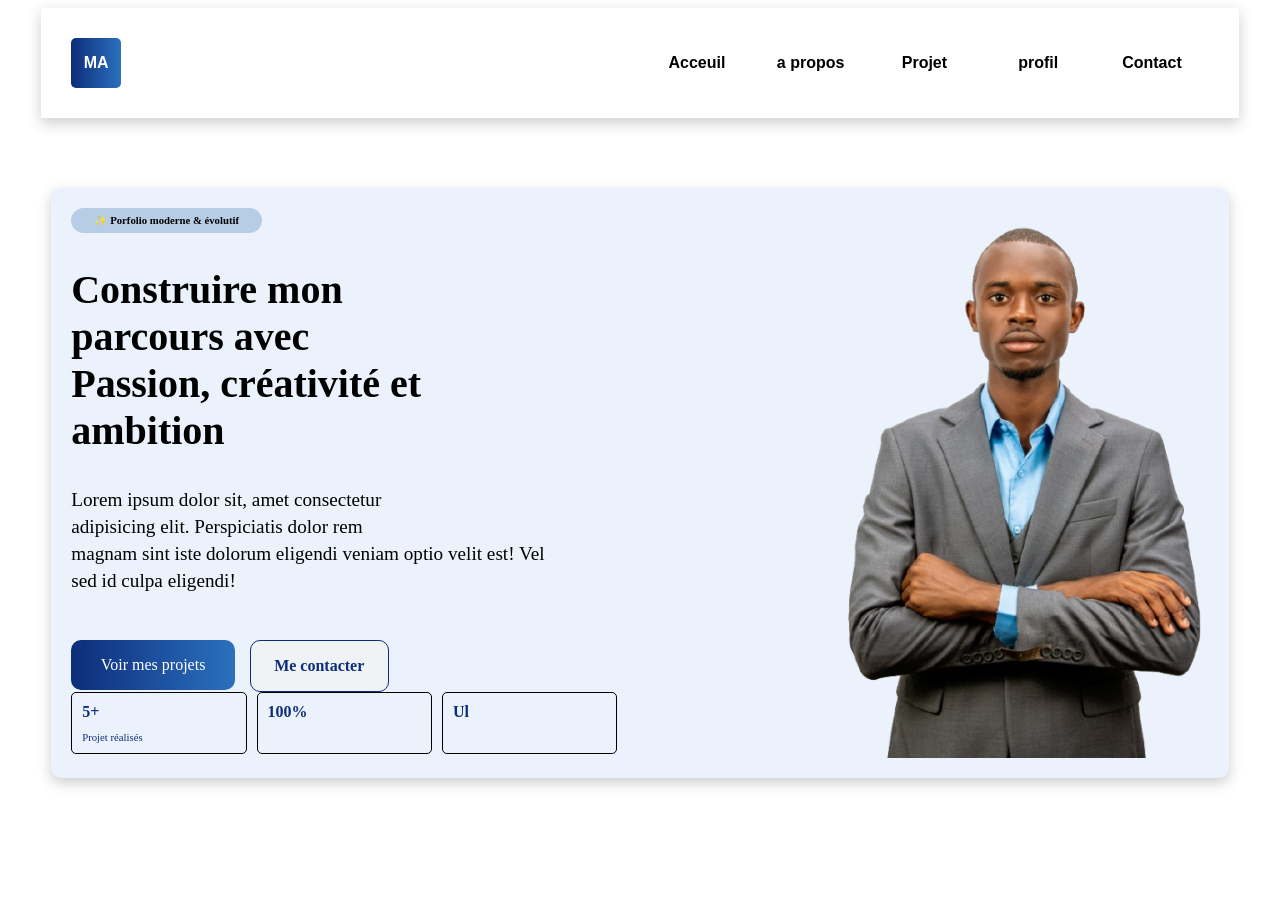
==== corrigerexo2.html @ 1af6edf1 "changement de nom de fichier à index" ====
<!doctype html>
<html lang="en">
  <head>
    <meta charset="UTF-8" />
    <meta name="viewport" content="width=device-width, initial-scale=1.0" />
    <title>Document</title>
    <link rel="stylesheet" href="/corrigerexo2.css" />
  </head>
  <body>
    <div class="header">
      <div class="LOGO">MA</div>
      <div class="menu">
        <div class="a">Acceuil</div>
        <div class="a">a propos</div>
        <div class="a">Projet</div>
        <div class="a">profil</div>
        <div class="a">Contact</div>
      </div>
    </div>
    <div class="content">
      <div class="content_deux">
        <h6 class="textun">✨ Porfolio moderne & évolutif</h6>
        <h2 class="title">Construire mon <br> parcours avec <br> Passion, créativité et <br> ambition</h2>
        <h6 class="titletrois">Lorem ipsum dolor sit, amet consectetur <br> adipisicing elit. Perspiciatis dolor rem <br> magnam sint iste dolorum eligendi veniam optio velit est! Vel <br> sed id culpa eligendi!</h6>
        <div class="button">
            <div class="buttondeun">Voir mes projets</div>
            <div class="deux">Me contacter</div>
        </div>
        <div class="tri">
            <div class="trio">
             <div class="divun">5+</div>
             <h6 class="realisation">Projet réalisés</h6>
            </div>
            <div class="trio">100%</div>
            <div class="trio">Ul</div>
        </div>
      </div>
      <img src="/images/ma_photo.png" alt="">
    </div>
  </body>
</html>
---- corrigerexo2.css ----
.LOGO{
    width: 50px;
    height: 50px;
    background: linear-gradient(to right, #0d2d7a, #2b70be);          
    color: white;
    border-radius: 5px;
    display: flex;
    justify-content: center;
    align-items: center;
    font-weight: bold;
    font-family: Arial, Helvetica, sans-serif;
}
.menu{
    display: flex;
    justify-content: space-around;
    width: 50%;
}

.a{
    width: 30%;
    height: 50px;
    display: flex;
    justify-content: center;
    align-items: center;
    color: black;
    font-weight: bold;
    font-family: Arial, Helvetica, sans-serif;
}

.header{
    display: flex;
    justify-content: space-between;
    padding: 30px;
    width: 90%;
    margin: auto;
    background-color: white;
    box-shadow: 0 5px 13px rgba(32, 31, 31, 0.224);
    margin-bottom: 70px;
}

.content{
    width: 90%;
    display: flex;
    justify-content: space-between;
    margin: auto;
    background-color: #81aee229;
    box-shadow: 0 5px 13px rgba(32, 31, 31, 0.224);
    padding: 20px;
    height: 550px;
    border-radius: 10px;
}
.content_deux{
    width: 48%;
    height: 400px;
}

.textun{
    margin-top: 0px;
    border-radius: 15px;
    background-color: #adc6e3d3;
    width: 35%;
    height: 25px;
    display: flex;justify-content: center;
    align-items: center;
    margin-bottom: 0;
}

.title{
    font-size: 2.5rem;
}

.titletrois{
    font-size: 1.2rem;
    margin-top: 0;
    font-weight: 100;
    line-height: 1.4;
}

.button{
    display: flex;
    gap: 15px;
}

.buttondeun{
    border-radius: 10px;
    width: 30%;
    display: flex;
    justify-content: center;
    align-items: center;
    height: 50px;
    color: white;
    background: linear-gradient(to right, #0d2d7a, #2b70be);          
}

.deux{
    width: 25%;
    background-color: rgb(240, 243, 246);
    border-radius: 10px;
    display: flex;
    justify-content: center;
    align-items: center;
    height: 50px;
    border: 1px solid #0d2d7a;
    color: #0d2d7a;
    font-weight: bold;
}

.tri{
    display: flex;
    gap: 10px;
}

.trio{
    border: 1px solid black;
    width: 30%;
    border-radius:5px;
    padding: 10px;
    color: #0d2d7a;
    font-weight: bold;
    height: 40px;
}


.realisation{
    margin-top: 10px;
    color: #0d2d7a;
    font-weight: 100;
}
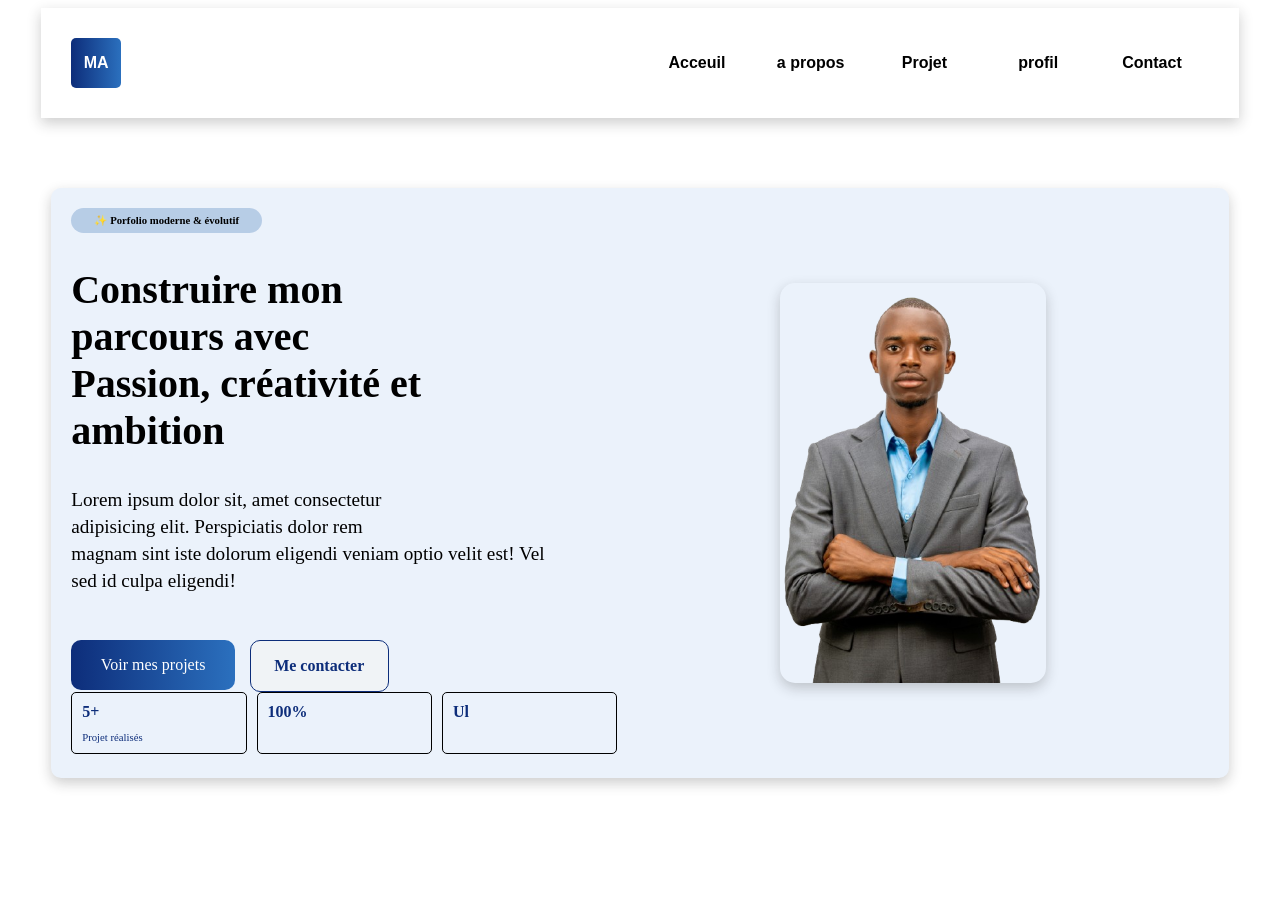
==== commit d8cd81a2: "midification" ====
--- a/corrigerexo2.html
+++ b/corrigerexo2.html
@@ -35,7 +35,7 @@
             <div class="trio">Ul</div>
         </div>
       </div>
-      <img src="/images/ma_photo.png" alt="">
+      <img src="/images/ma_photo.png" id="photo" alt="">
     </div>
   </body>
 </html>
--- a/corrigerexo2.css
+++ b/corrigerexo2.css
@@ -125,4 +125,11 @@
     margin-top: 10px;
     color: #0d2d7a;
     font-weight: 100;
+}
+
+#photo{
+    box-shadow: 0 5px 13px rgba(32, 31, 31, 0.224);
+    border-radius: 15px;
+    height: 400px;
+    margin: auto;
 }
